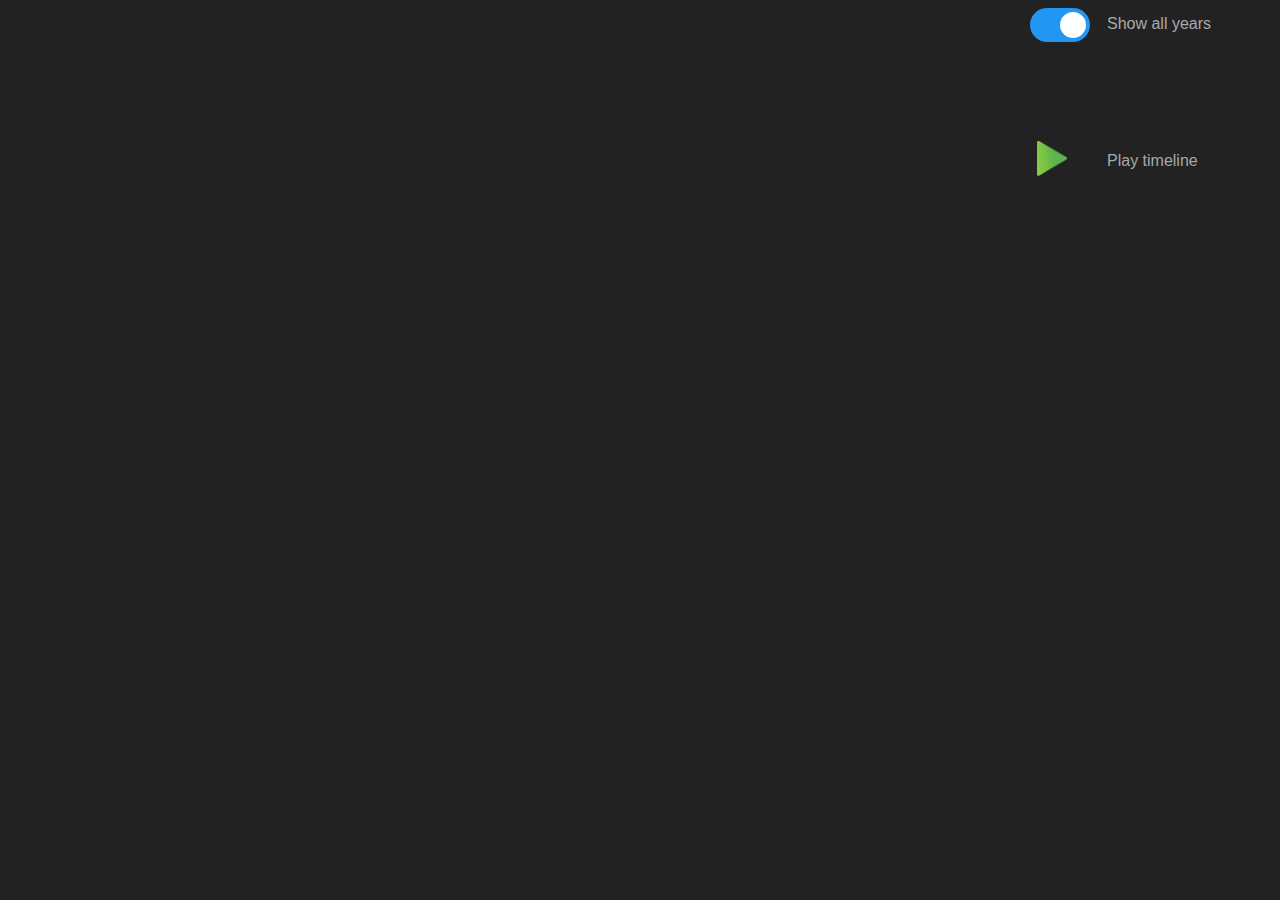
==== cars.html @ 3d410e91 "first commit" ====
<!DOCTYPE html>
<meta charset="utf-8">

<!-- Load d3.js -->
<script src="https://d3js.org/d3.v3.js"></script>
<script src="//d3js.org/d3-path.v0.1.min.js"></script>
<script src="//d3js.org/d3-shape.v0.6.min.js"></script>
<link rel="stylesheet" type="text/css" href="d3slider.css" media="screen" />
<script src="d3slider.js"></script>

<link rel="stylesheet" href="cars.css">

<!-- Create a div where the graph will take place -->
<div id="my_dataviz"></div>
<div id="slider"></div>
<div class="backgroundTextsmall"></div>
<div class="backgroundText" ></div>

<label class="switch" onclick="check()">
    <input type="checkbox" id="check" checked="true"> 
    <span class="slider round"></span>
    <span class="showyears"> Show all years</span>
</label>
<span class="showyears" id="play" onclick="play()"><img src="play.png" width="60" height="60" /> <span>Play
        timeline</span></span>

<script>

counter = 1970;
play = true;
const width_svg = 1000;
const height_svg = 600;

// set the dimensions and margins of the graph
var margin = { top: 20, right: 50, bottom: 30, left: 180 },
    width = width_svg - margin.left - margin.right,
    height = height_svg - margin.top - margin.bottom,
    range = [70, 83],
    step =1;

// setup x 
var xValue = function (d) { return d.horsepower; }, 
    xScale = d3.scale.linear().range([0, width]), 
    xMap = function (d) { return xScale(xValue(d)); }, 
    xAxis = d3.svg.axis()
        .scale(xScale)
        .orient("bottom");

// setup y
var yValue = function (d) { return d["MPG"]; }, 
    yScale = d3.scale.linear().range([height, 0]), 
    yMap = function (d) { return yScale(yValue(d)); }, 
    yAxis = d3.svg.axis().scale(yScale).orient("left");

// setup fill color
var cValue = function (d) { return d.horsepower; },
    color = d3.scale.category10();

var colors = d3.scale.quantize()
    .domain([2000., 2277.77777778, 2555.55555556, 2833.33333333,
        3111.11111111, 3388.88888889, 3666.66666667, 3944.44444444,
        4222.22222222, 4500.]) // Domain of weight
    .range(["#3288BD", "#66C2A5", "#ABDDA4", "#E6F598",
        "#FFFFBF", "#FEE08B", "#FDAE61", "#F46D43", "#D53E4F", "#9E0142"]);

var getDotSize = function (d) { 
    var size = parseInt(d.cylinders);
    if (size == 3) { return 20 }
    else if (size == 4) { return 35}
    else if (size == 5) { return 60} 
    else if (size == 6) { return 90}
    else if (size == 8) { return 135}}

// add the graph canvas to the body of the webpage
var svg = d3.select("body").append("svg")
    .attr("width", width + margin.left + margin.right)
    .attr("height", height + margin.top + margin.bottom)
    .append("g")
    .attr("transform", "translate(" + margin.left + "," + margin.top + ")");

// add the tooltip area to the webpage
var tooltip = d3.select("body").append("div")
    .attr("class", "tooltip")
    .style("opacity", 0);

var showAllyears = function () {

    var checkBox = document.getElementById("check");
    checkBox.checked = true;

    d3.select(".backgroundText")
        .transition()
        .duration(1000)
        .attr("x", 100)
        .attr("y", 100)
        .attr("class", "backgroundText")
        .text(" ")

    d3.select(".backgroundTextsmall")
        .transition()
        .duration(1000)
        .text(" ")


    svg.selectAll(".dot")
        .transition()
        .duration(500)
        .style("opacity", function (d) { return 1 });
}

function check() {
    // Get the checkbox
    var checkBox = document.getElementById("check");

    // If the checkbox is checked, display the output text
    if (checkBox.checked == true) {
        for (var i = 1; i < 10; i++) {
            window.clearInterval(i);
        }
        showAllyears();


    } 
}


// load data
d3.csv("cars.csv", function (error, data) {

    data.forEach(function (d) {
        d.MPG = +d.MPG;
        d.horsepower= +d.horsepower;
    });

    xScale.domain([d3.min(data, xValue) - 1, d3.max(data, xValue) + 1]);
    yScale.domain([d3.min(data, yValue) - 1, d3.max(data, yValue) + 1]);

    // x-axis
    svg.append("g")
        .attr("class", "x axis")
        .attr("transform", "translate(0," + height + ")")
        .call(xAxis)
        .append("text")
        .attr("class", "axis")
        .attr("x", width)
        .attr("y", -6)
        .style("text-anchor", "end")
        .text("Horsepower");

    // y-axis
    svg.append("g")
        .attr("class", "y axis")
        .call(yAxis)
        .append("text")
        .attr("class", "axis")
        .attr("transform", "rotate(-90)")
        .attr("y", 6)
        .attr("dy", ".71em")
        .style("text-anchor", "end")
        .text("MPG");

    d3.select(".backgroundText")
        .append("text")
        .attr("x", 100)
        .attr("y", 100)
        .attr("class", "backgroundText")
        .text('1970')
    d3.select(".backgroundTextsmall")
        .append("text")
        .attr("class", "backgroundTextsmall")
        .text("Year")

    var symbol = d3_shape.symbol()
        .type('triangle')
        .size(getDotSize * getDotSize);

     var labels = d3.set(data.map(function (d) {
        return d.origin;
    })).values();

    var shapeScale = d3.scale.ordinal()
        .domain(labels)
        .range([d3_shape.symbolCircle, d3_shape.symbolCross,
        d3_shape.symbolSquare]);

    var mapSymbol = function(d) {
             if (d.origin == "US") {
                return 0
            } else if (d.origin == "Japan") {
                return 1
            } else if (d.origin == "Europe") {
                return 3
            }
    } 


    // draw dots
    dots = svg.selectAll(".dot")
        .data(data)
        .enter().append("path")
        .attr("class", "dot")
        .attr('transform', function (d) { return "translate(" + xMap(d) + "," + yMap(d) + ")"; })
        .style("fill", function (d, i) { return colors(d.weigth); })
        .style("opacity", function(d) {

            if (d.cylinders != '4') {
                return 1;
            }
            else {
                return 1;
            }
        })
        .attr("d", function (d, i, j) { 
            return d3.svg.symbol().size(getDotSize(d)).type(d3.svg.symbolTypes[mapSymbol(d)])(); })
        .on("mouseover", function (d) {
            tooltip.transition()
                .duration(200)
                .style("opacity", .9);
            tooltip.html(d.model + "<br/> Horsepower: " + xValue(d)
                + ", MPG: " + yValue(d) + "")
                .style("left", (d3.event.pageX + 20) + "px")
                .style("top", (d3.event.pageY - 18) + "px");
        })
        .on("mouseout", function (d) {
            tooltip.transition()
                .duration(500)
                .style("opacity", 0);
        });
    

    // draw legend
    var legend = svg.selectAll(".legend")
        .data([2000., 2312.5, 2625., 2937.5, 3250., 3562.5, 3875., 4187.5,
            4500.])
        .enter().append("g")
        .attr("class", "legend")
        .attr("transform", function (d, i) { 
            return "translate(30," + i * 17 + ")"; });

    // // draw legend colored rectangles
    legend.append("rect")
        .attr("x", -130)
        .attr("width", 28)
        .attr("height", 40)
        .style("opacity", 0.7)
        .style("fill", colors);

    // // draw legend text
    legend.append("text")
        .attr("class", "weight_nr")
        .attr("x", -97)
        .attr("y", function(d, i) {
            if (i == 0) {
                return - 10
            }  
            else {
                return 55
            }
        })
        .attr("dy", ".35em")
        .style("text-anchor", "end")
        .attr("class", "legend_text")
        .text(function (d, i) { 
            if (i == 0 || i == 8)   {
                return d;
            } })
    
        
    svg.append('path')
        .style("fill", "darkgrey")
        .attr('transform', function (d) { return "translate(-87, 270)"; })
        .attr("d", d3.svg.symbol().size(150).type(d3.svg.symbolTypes[0])())
    svg.append("text")
        .attr("x", -115)
        .attr("y", 275)
        .style("text-anchor", "end")
        .style("cursor", "pointer")
        .attr("class", "legend_text")
        .text("US")
        .on("click", function (d) {
            for (var i = 1; i < 10; i++) { window.clearInterval(i); }
            showAllyears();
            updateOrigin("US");
        });

    svg.append('path')
        .style("fill", "darkgrey")
        .attr('transform', function (d) { return "translate(-87, 320)"; })
        .attr("d", d3.svg.symbol().size(150).type(d3.svg.symbolTypes[1])())
    svg.append("text")
        .attr("x", -115)
        .attr("y", 325)
        .style("text-anchor", "end")
        .style("cursor", "pointer")
        .attr("class", "legend_text")
        .text("Japan")
        .on("click", function (d) {
            for (var i = 1; i < 10; i++) { window.clearInterval(i); }
            showAllyears();
            updateOrigin("Japan");
        });

    svg.append('path')
        .style("fill", "darkgrey")
        .attr('transform', function (d) { return "translate(-87, 370)"; })
        .attr("d", d3.svg.symbol().size(150).type(d3.svg.symbolTypes[3])())
    svg.append("text")
        .attr("x", -115)
        .attr("y", 375)
        .style("text-anchor", "end")
        .style("cursor", "pointer")
        .attr("class", "legend_text")
        .text("Europe")
        .on("click", function(d) {
            for (var i = 1; i < 10; i++)
            { window.clearInterval(i);}
            showAllyears();
            updateOrigin("Europe");
        });


    
    symbol_sizes = [20, 49, 78, 107, 136];
    syombol_cylinders = [3, 4, 5, 6, 8]
    symbol_text = [""]
    svg.selectAll(".symbols").data(symbol_sizes).enter()
        .append('path')
        .style("fill", "darkgrey")
        .style("cursor", "pointer")
        .attr('transform', function (d, i) { return "translate(-87,"+ (420 + d / 1.2 )+ ")"; })
        .attr("d", function(d) {
            return d3.svg.symbol().size(d).type(d3.svg.symbolTypes[0])()
        })
         .on("click", function (d) {
            for (var i = 1; i < 10; i++) { window.clearInterval(i); }
            showAllyears();
            updateSymbols(d);
        });

     svg.selectAll(".symbols").data(syombol_cylinders).enter()
        .append('text')
        .attr("transform", function(d, i) {
            return "translate(-120," + (25 * i + 442) + ")"
        })
        .on("click", function (d) {
             for (var i = 1; i < 10; i++) { window.clearInterval(i); }
             showAllyears();
             updateSymbols(d);
         })
        .attr("class", "legend_text")
        .text(function(d) {
            return d
        })


    svg.append("text")
        .attr("transform", "translate(-55, 515) rotate(-90)")
        .attr("class", "legend_text")
        .text("Cylinders");
    svg.append("text")
        .attr("transform", "translate(-55, 335) rotate(-90)")
        .attr("class", "legend_text")
        .text("Origin");
    svg.append("text")
        .attr("transform", "translate(-55, 115) rotate(-90)")
        .attr("class", "legend_text")
        .text("Weight");
    
        
    var getVal = function (val) { return Math.ceil(val) }

    var updateSymbols = function (symbol) {

        var cylinders = null;
        if (symbol == 20 || symbol == 3) { cylinders = 3}
        else if (symbol == 49 || symbol == 4) { cylinders = 4}
        else if (symbol == 78 || symbol == 5) { cylinders = 5 }
        else if (symbol == 107 || symbol == 6)  { cylinders = 6 }
        else if (symbol == 136 || symbol == 8)  { cylinders = 8 }
        console.log(cylinders);
        d3.select(".backgroundText")
            .transition()
            .duration(1000)
            .attr("x", 100)
            .attr("y", 100)
            .attr("class", "backgroundText")
            .text(cylinders)
         d3.select(".backgroundTextsmall")
            .transition()
            .duration(1000)
            .attr("x", 100)
            .attr("y", 100)
            .attr("class", "backgroundTextsmall")
            .text("Cylinders")

        svg.selectAll(".dot")
            .transition()
            .duration(500)
            .style("opacity", function (d) {
                if (d.cylinders == cylinders) {
                    return 1;
                }
                else {
                    return 0.1;
                }
            });
    }

    var updateOrigin = function (origin) {

        d3.select(".backgroundText")
            .transition()
            .duration(1000)
            .attr("x", 100)
            .attr("y", 100)
            .attr("class", "backgroundText")
            .text(origin)

        svg.selectAll(".dot")
            .transition()
            .duration(500)
            .style("opacity", function (d) {
                if (d.origin == origin) {
                    return 1;
                }
                else {
                    return 0.1;
                }
            });

    }


    // Initialize slider
    var slider = d3.slider()
            .min(1970)
            .max(1982)
            .ticks(13)
            .showRange(false).value(counter);
    slider.callback(function (slider) {
        var newYear = getVal(slider);

        for (var i = 1; i < 10; i++)
            window.clearInterval(i);

        updateData(newYear);
    })
    // Render the slider in the div
    d3.select('#slider').call(slider);

});

var updateData = function (year) {

    // Uncheck the checkbox
    var checkBox = document.getElementById("check");
    checkBox.checked = false;

    d3.select(".backgroundText")
        .transition()
        .duration(1000)
        .attr("x", 100)
        .attr("y", 100)
        .attr("class", "backgroundText")
        .text(year)

    d3.select(".backgroundTextsmall")
        .transition()
        .duration(1000)
        .text("Year")


    svg.selectAll(".dot")
        .transition()
        .duration(700)
        .style("opacity", function (d) {
            if (d.year == year - 1900) {
                return 1;
            }
            else {
                return 0.1;
            }
        });
}

var play = function() {

    setInterval(function () {
        updateData(counter);
        counter += 1;
        if (counter % 1983 == 0) { counter = 1970 }
    },
        800);
}

function getRandomInt(min, max) {
        min = Math.ceil(min);
        max = Math.floor(max);
        return Math.floor(Math.random() * (max - min + 1)) + min;
}


</script>
---- d3slider.css ----
.d3slider {
  z-index: 2;
  height: 100%;
  background: none;
  margin-left: 160px;
  width: 800px;
  margin-bottom: -20px;
}

.d3slider-rect-range {
  fill: #505050;
  stroke: none;
  opacity: 0.8;
}

.d3slider-rect-value {
  fill: silver;
  stroke: none;
  opacity: 0.8;
}

.d3slider-axis {
  position: relative;
  z-index: 1;
  cursor: pointer;
}

.d3slider-axis path {
  display: none;
  fill: none;
  stroke: #505050;
  shape-rendering: crispEdges;
}


.d3slider-axis line {
    fill: none;
    stroke: #505050;
    shape-rendering: crispEdges;
}

.d3slider text {
  font: 10px sans-serif;
  color: darkgrey;
  fill: silver;
}

.tick.minor text {
  display: none;
   color: darkgrey;

}



.tick line {
  stroke-width: 1;
}
.tick.minor line {
  stroke-width: 10;
  stroke: #bbb;
}

.dragger rect {
  fill: #71ACE3;
  stroke: none;
  z-index: 3;
}

.dragger line {
  stroke:white;
  fill: none;
}

.dragger-outer {
  fill: #fff;
  stroke:darkgrey;
}

.dragger-inner {
  fill: white;
  stroke: none;
}

.min-marker line {
  stroke: #aa0000;
  fill: none;
}

.overlay {
  fill: none;
  pointer-events: all;
  z-index: 1;
}


.year {
  position: absolute;
  margin-top: 10px;
}

.switch:hover {
  cursor: pointer;
}
---- cars.css ----
body {
    background-color: #222222;
    font-family: Arial, Helvetica, sans-serif;
    color: darkgrey;
}

.axis path,
.axis line {
	fill: none;
	stroke: darkgrey;
  opacity: 0.2;
	/* shape-rendering: crispEdges; */
}

.axis text {
	font: 12px;
  color: darkgrey;
  fill: darkgrey;
  font-weight: lighter;
}


.dot:hover {
    cursor: pointer;
}

.tooltip {	
  position: absolute;			
  text-align: center;			
  width: auto;		
  z-index: 10;		
  height: auto;					
  padding: 2px;		
  color: white;
  padding: 20px;		
  font: 13px;		
  background: #505050;	
  border: 0px;		
  border-radius: 4px;			
  pointer-events: none;			
}

.tooltip::first-letter {
    text-transform: uppercase;
}

.legend_text {
    fill: darkgrey;
}
.legend_text:hover {
  cursor: pointer;
}

.backgroundText {
  font-size: 70px;
  color:darkgrey;
  position: absolute;
  left: 700px;
  top: 200px;
  opacity: 0.4;
}
.backgroundTextsmall {
  font-size: 16px;
  color: darkgrey;
  position: absolute;
  left: 710px;
  top: 190px;
  opacity: 0.5;
}

.switch {
  position: absolute;
  display: inline-block;
  width: 60px;
  height: 34px;
  left: 1030px;
}

/* Hide default HTML checkbox */
.switch input {
  opacity: 0;
  width: 0;
  height: 0;
}

/* The slider */
.slider {
  position: absolute;
  cursor: pointer;
  top: 0;
  left: 0;
  right: 0;
  bottom: 0;
  background-color: #ccc;
  -webkit-transition: .4s;
  transition: .4s;
}

.slider:before {
  position: absolute;
  content: "";
  height: 26px;
  width: 26px;
  left: 4px;
  bottom: 4px;
  background-color: white;
  -webkit-transition: .4s;
  transition: .4s;
}

input:checked + .slider {
  background-color: #2196F3;
}

input:focus + .slider {
  box-shadow: 0 0 1px #2196F3;
}

input:checked + .slider:before {
  -webkit-transform: translateX(26px);
  -ms-transform: translateX(26px);
  transform: translateX(26px);
}

/* Rounded sliders */
.slider.round {
  border-radius: 34px;
}

.slider.round:before {
  border-radius: 50%;
}

.showyears {
  margin-left: 70px;
  position: absolute;
  top: 7px;
  width: auto;
  white-space: nowrap;
}


.weight_nr {
  position: absolute;
  z-index: 10;
}

#play {
  margin-top: 120px;
  margin-left: -8px;
  position: absolute;
  display: inline-block;
  width: 60px;
  height: 34px;
  left: 1030px;
}

#play  span {
  position: absolute;
  top: 25px;
  left: 85px;
}
#play:hover {
  cursor: pointer;
}

#play > img:hover {
    transform: scale(1.1);
  transition: 0.3s;
}

.cylinderlabel {
  color: darkgey;
}
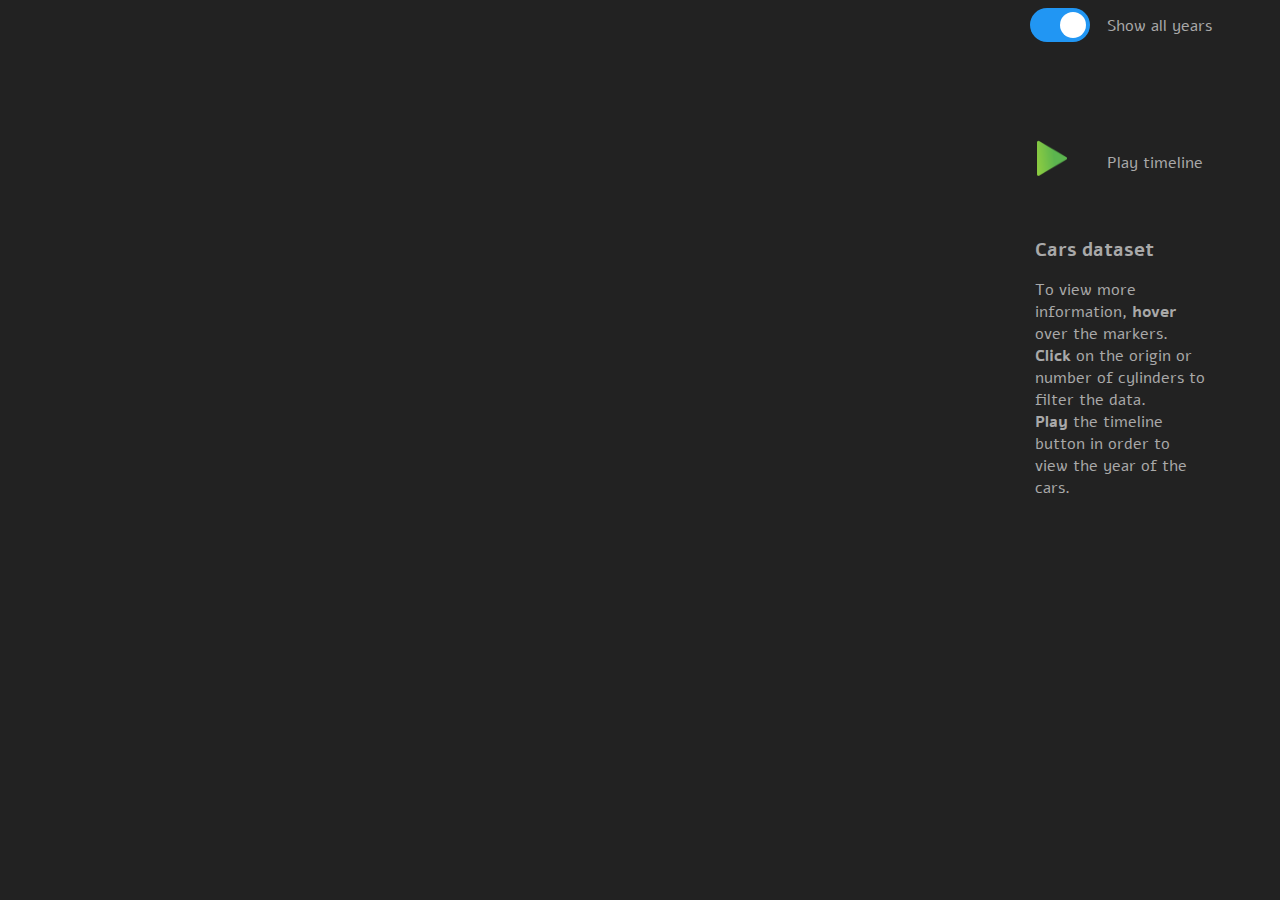
==== commit e2e3c8cd: "info" ====
--- a/cars.html
+++ b/cars.html
@@ -23,7 +23,13 @@
 </label>
 <span class="showyears" id="play" onclick="play()"><img src="play.png" width="60" height="60" /> <span>Play
         timeline</span></span>
-
+ <div class="info">
+    <h3>Cars dataset</h3>
+    <span>To view more information, <strong>hover</strong> over the markers. <br>
+        <strong>Click</strong> on the origin or number of cylinders to filter the data. <br>
+        <strong>Play</strong> the timeline button in order to view the year of the cars. <br>
+    </span>
+ </div>       
 <script>
 
 counter = 1970;
--- a/cars.css
+++ b/cars.css
@@ -1,7 +1,20 @@
+@font-face {
+    font-family: "font";
+    src: url("font/Alef-Regular.ttf");
+}
+@font-face {
+    font-family: "font";
+    src: url("font/Alef-Bold.ttf");
+    font-weight: bold;
+}
 body {
     background-color: #222222;
-    font-family: Arial, Helvetica, sans-serif;
+    font-family: 'font';
     color: darkgrey;
+}
+
+h2 {
+  font-style: oblique;
 }
 
 .axis path,
@@ -18,6 +31,7 @@
   fill: darkgrey;
   font-weight: lighter;
 }
+ 
 
 
 .dot:hover {
@@ -171,4 +185,12 @@
 
 .cylinderlabel {
   color: darkgey;
-}+}
+
+.info {
+  position: absolute;
+  left: 1035px;
+  top: 220px;
+  line-height: 22px;
+  width: 170px;
+}
